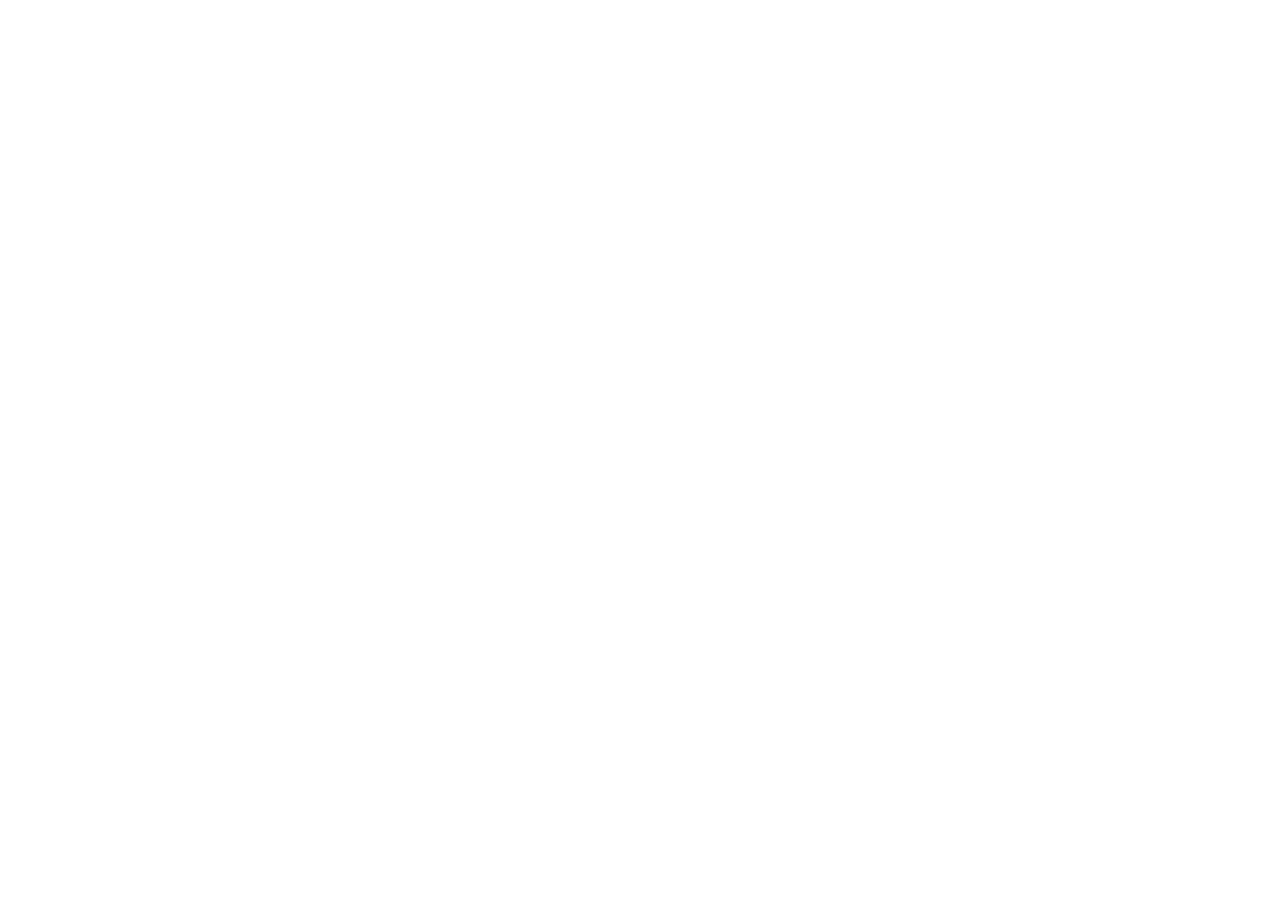
==== index.html @ fde87c72 "Add files via upload" ====
<!DOCTYPE html>
<html lang="en">
    <head>
        <meta charset="UTF-8" />
        <meta http-equiv="X-UA-Compatible" content="IE=edge" />
        <meta name="viewport" content="width=device-width, initial-scale=1.0" />
        <title>Document</title>
        <link rel="stylesheet" href="css/404.css" />
    </head>
    <body>
        <!-- tsParticles container -->
        <div id="tsparticles">
        </div>
        <section class="text">
          <h1>Gilberto é o cara!</h1>
		  <h2>Site criado exclusivamente para armazenamento de projetos e links aleatórios.</h2>
        </section>
        <script
            type="text/javascript"
            src="https://cdn.jsdelivr.net/npm/tsparticles@2.3.4/tsparticles.bundle.min.js"
        ></script>
        <script src="tsparticles.engine.min.js"></script>
        <script src="js/404.js"></script>
    </body>
</html>
---- css/404.css ----
@import url('https://fonts.googleapis.com/css?family=Audiowide');
@import url('https://fonts.googleapis.com/css?family=Roboto+Mono');
/* ---- reset ---- */
body {
    margin: 0;
    font: normal 75% Arial, Helvetica, sans-serif;
}
canvas {
    display: block;
    vertical-align: bottom;
}
/* ---- tsparticles container ---- */
.github {
    bottom: 10px;
    right: 10px;
    position: fixed;
    border-radius: 10px;
    background: #fff;
    padding: 0 12px 6px 12px;
    border: 1px solid #000;
}

.github a:hover,
.github a:link,
.github a:visited,
.github a:active {
    color: #000;
    text-decoration: none;
}

.github img {
    height: 30px;
}

.github #gh-project {
    font-size: 20px;
    padding-left: 5px;
    font-weight: bold;
    vertical-align: bottom;
}
.textContainer {
    position: absolute;
    color: white;
}
#tsparticles {
    z-index: 0;
    position: fixed;
    width: 100%;
    height: 100%;
    top: 0;
    left: 0;
    margin: 0;
}
section{
    position: absolute;
    width:100%;
    text-align: center;
    color:white;
}
section h1{
    font-family: 'Audiowide', sans-serif;
    font-size: 11rem;
    margin:0%;
    margin-top: 4rem;
}
section h2{
    font-family: 'Roboto Mono',sans-serif;
    font-size: 2rem;
    margin:0%;
}
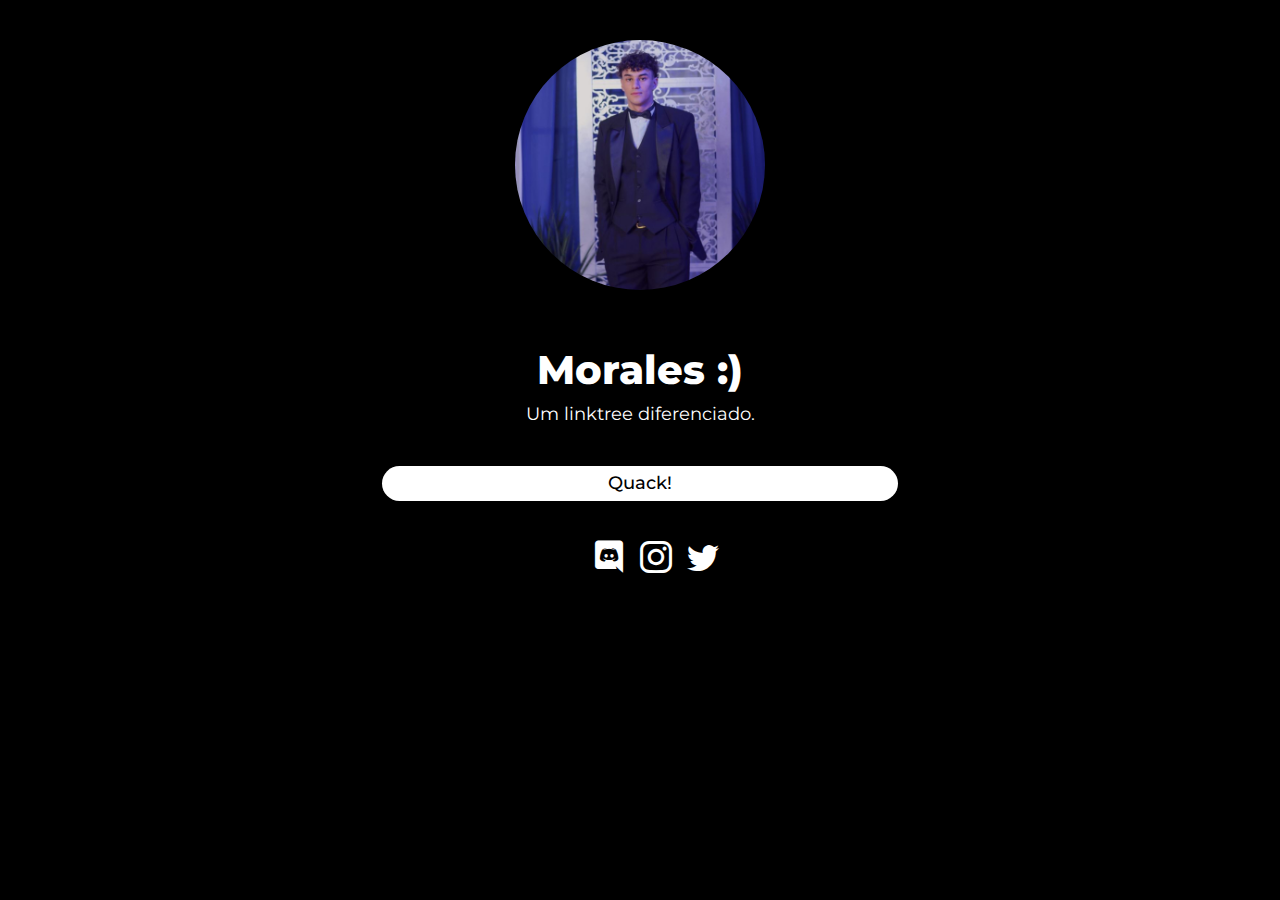
==== commit 6e8ceabf: "Add files via upload" ====
--- a/index.html
+++ b/index.html
@@ -1,25 +1,64 @@
-<!DOCTYPE html>
-<html lang="en">
-    <head>
-        <meta charset="UTF-8" />
-        <meta http-equiv="X-UA-Compatible" content="IE=edge" />
-        <meta name="viewport" content="width=device-width, initial-scale=1.0" />
-        <title>Document</title>
-        <link rel="stylesheet" href="css/404.css" />
-    </head>
-    <body>
-        <!-- tsParticles container -->
-        <div id="tsparticles">
+<!doctype html>
+<html lang="pt-br">
+<head>
+    <meta charset="utf-8">
+    <meta name="viewport" content="width=device-width, initial-scale=1">
+    <meta name="author" content="Gilberto Morales">
+    <meta name="description" content="Site criado para portifólio.">
+    <title>Morales</title>
+    <link rel="shortcut icon" href=favicon.png/>
+    <link rel="stylesheet" type="text/css" href="css/style.css">
+    <link rel="stylesheet" type="text/css" href="font/bootstrap-icons.css">
+    <link rel="stylesheet" type="text/css" href="css/bootstrap.min.css">
+    <link rel="preconnect" href="https://fonts.gstatic.com">
+    <link href="https://fonts.googleapis.com/css2?family=Montserrat:wght@400;500;600;700;800&display=swap" rel="stylesheet">
+</head>
+<body>
+    <main>
+        <div class="container-fluid photo" id="top">
+            <div class="row">
+                <div class="col">
+                    <p>
+                        <img src="img/profile.jpg">
+                    </p>
+                </div>
+            </div>
         </div>
-        <section class="text">
-          <h1>Gilberto é o cara!</h1>
-		  <h2>Site criado exclusivamente para armazenamento de projetos e links aleatórios.</h2>
-        </section>
-        <script
-            type="text/javascript"
-            src="https://cdn.jsdelivr.net/npm/tsparticles@2.3.4/tsparticles.bundle.min.js"
-        ></script>
-        <script src="tsparticles.engine.min.js"></script>
-        <script src="js/404.js"></script>
-    </body>
+        <div class="container-fluid title">
+            <div class="row">
+                <div class="col">
+                    <h1>Morales :)</h1>
+                </div>
+            </div>
+        </div>
+        <div class="container-fluid bio">
+            <div class="row">
+                <div class="col">
+                    <p>Um linktree diferenciado.</p>
+                </div>
+            </div>
+        </div>
+        <div class="container-fluid links">
+            <div class="row">
+                <div class="col">
+                    <a href="quack.webm" target="_blank" class="botao">
+                        <p>Quack!</p>
+                    </a>
+                </div>
+            </div>
+        </div>
+        <div class="container-fluid social">
+            <div class="row">
+                <div class="col">
+                    <ul>
+						<li><a href="https://discord.gg/ZBpVePUQ2w" target="_blank"><i class="bi bi-discord" style="font-size: 2rem;" title="Discord"></i></a></li>
+                        <li><a href="https://www.instagram.com/gilbertomrls/" target="_blank"><i class="bi bi-instagram" style="font-size: 2rem;" title="Instagram"></i></a></li>
+						<li><a href="https://twitter.com/morasjdjwhsndnd?s=11&t=XfQW7jAzZyw-CHXIBh0waA" target="_blank"><i class="bi bi-twitter" style="font-size: 2rem;" title="Twitter"></i></a></li>
+                    </ul>
+                </div>
+            </div>
+        </div>
+    </main>
+</body>
+    <script src="js/bootstrap.js"></script>
 </html>
--- a/css/style.css
+++ b/css/style.css
@@ -0,0 +1,107 @@
+body {
+    /* Mudar cor do fundo */
+    background-color: #000000!important;
+    /* Mudar família da fonte */
+    font-family:'Montserrat', sans-serif!important;
+    /* Mudar cor da fonte */
+    color: #ffffff!important;
+    /* Não alterar */
+    font-size: 1.1rem!important;
+    line-height: 1.5rem!important;
+    text-align: center!important;
+}
+
+.container-fluid {
+    max-width: 540px;
+}
+
+/* PHOTO */
+.photo {
+    margin-top: 40px;
+    margin-bottom: 40px;
+}
+
+.photo img {
+    border-radius: 50%;
+    max-width: 250px;
+}
+
+/* TITLE */
+.title h1 {
+    font-weight: 800;
+    font-size: 2.5rem;
+    line-height: 3rem;;
+}
+
+.title h2 {
+    font-weight: 500;
+    font-size: 1.5rem;
+    line-height: 2.5rem;;
+}
+
+/* LINKS*/
+.links {
+    margin-bottom: 40px;
+}
+
+/* BOTÃO */
+.botao {
+    /* Mudar cor da fonte do botão */
+    color: #000000;
+    /* Mudar cor de fundo do botão */
+    background-color: #ffffff;
+    /* Não alterar */
+    max-width: 100%;
+    min-height: 2.2rem;
+    vertical-align: middle;
+    margin-top: 1.5rem;
+    font-weight: 500;
+    text-decoration: none;
+    display: block;
+    border-radius: 50px;
+    padding-top: 0.3rem;
+}
+
+.botao:hover {
+    /* Cor do texto e fundo - Quando tem link */
+    color: #ffffff;
+    background-color: #e7323f;
+}
+
+/* SOCIAL */
+.social {
+    margin-bottom: 40px;
+}
+.social a {
+    text-decoration: none;
+    /* Mudar cor da fonte do ícone */
+    color: #ffffff;
+}
+
+.social a:hover {
+    /* Cor do ícone - Quando tem link */
+    text-decoration: none;
+    color: #e7323f;
+}
+
+.social ul li {
+    display: inline;
+    list-style-type: none;
+    margin: 0;
+    padding: 5px;
+}
+
+/* FOOTER */
+footer {
+    font-size: 0.8rem;
+    line-height: 1rem;
+}
+
+footer a {
+    text-decoration: none;
+    color: #ffffff;
+}
+
+footer a:hover {
+    color: #e7323f;
+}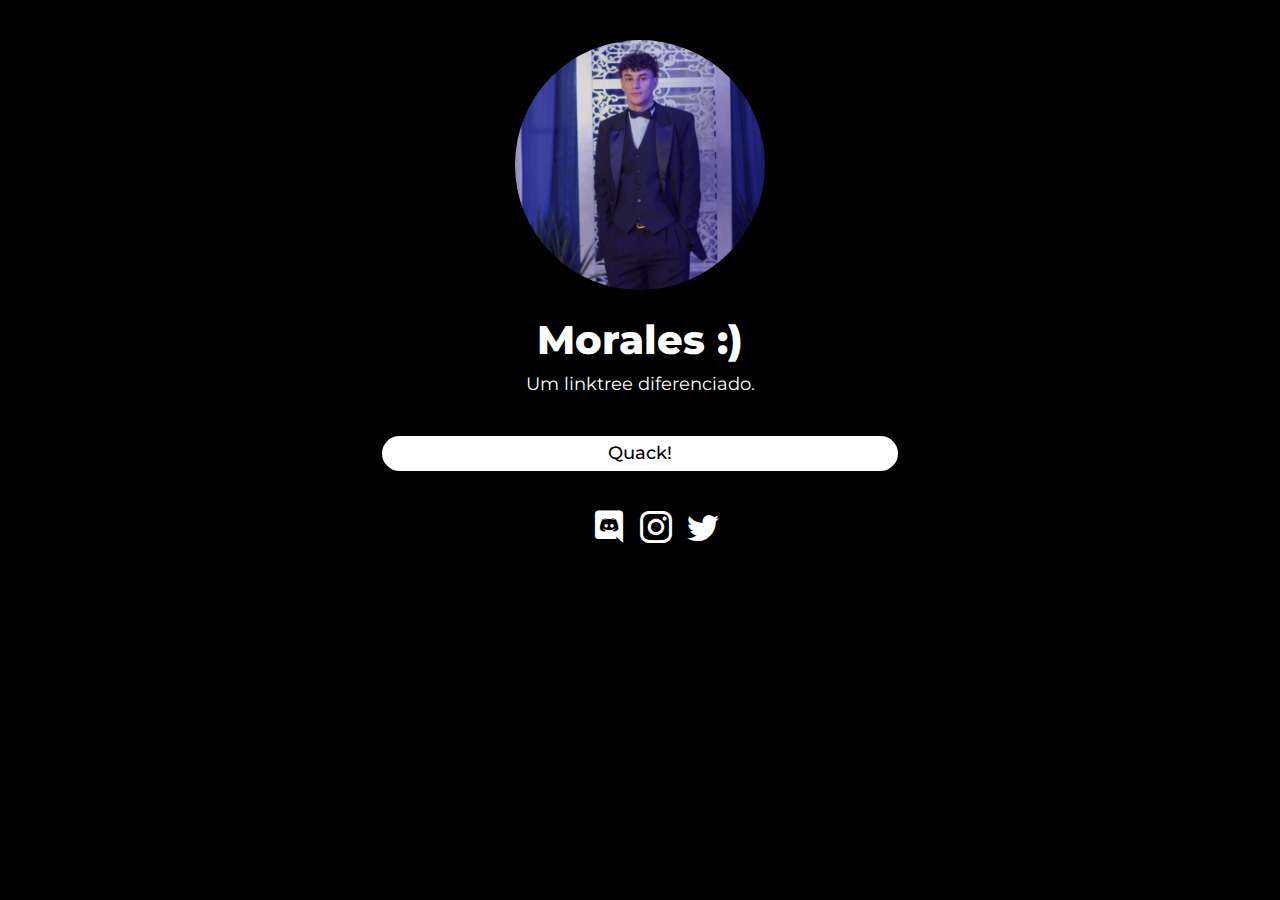
==== commit 2b9e752d: "Update index.html" ====
--- a/index.html
+++ b/index.html
@@ -1,64 +1,64 @@
-<!doctype html>
-<html lang="pt-br">
-<head>
-    <meta charset="utf-8">
-    <meta name="viewport" content="width=device-width, initial-scale=1">
-    <meta name="author" content="Gilberto Morales">
-    <meta name="description" content="Site criado para portifólio.">
-    <title>Morales</title>
-    <link rel="shortcut icon" href=favicon.png/>
-    <link rel="stylesheet" type="text/css" href="css/style.css">
-    <link rel="stylesheet" type="text/css" href="font/bootstrap-icons.css">
-    <link rel="stylesheet" type="text/css" href="css/bootstrap.min.css">
-    <link rel="preconnect" href="https://fonts.gstatic.com">
-    <link href="https://fonts.googleapis.com/css2?family=Montserrat:wght@400;500;600;700;800&display=swap" rel="stylesheet">
-</head>
-<body>
-    <main>
-        <div class="container-fluid photo" id="top">
-            <div class="row">
-                <div class="col">
-                    <p>
-                        <img src="img/profile.jpg">
-                    </p>
-                </div>
-            </div>
-        </div>
-        <div class="container-fluid title">
-            <div class="row">
-                <div class="col">
-                    <h1>Morales :)</h1>
-                </div>
-            </div>
-        </div>
-        <div class="container-fluid bio">
-            <div class="row">
-                <div class="col">
-                    <p>Um linktree diferenciado.</p>
-                </div>
-            </div>
-        </div>
-        <div class="container-fluid links">
-            <div class="row">
-                <div class="col">
-                    <a href="quack.webm" target="_blank" class="botao">
-                        <p>Quack!</p>
-                    </a>
-                </div>
-            </div>
-        </div>
-        <div class="container-fluid social">
-            <div class="row">
-                <div class="col">
-                    <ul>
-						<li><a href="https://discord.gg/ZBpVePUQ2w" target="_blank"><i class="bi bi-discord" style="font-size: 2rem;" title="Discord"></i></a></li>
-                        <li><a href="https://www.instagram.com/gilbertomrls/" target="_blank"><i class="bi bi-instagram" style="font-size: 2rem;" title="Instagram"></i></a></li>
-						<li><a href="https://twitter.com/morasjdjwhsndnd?s=11&t=XfQW7jAzZyw-CHXIBh0waA" target="_blank"><i class="bi bi-twitter" style="font-size: 2rem;" title="Twitter"></i></a></li>
-                    </ul>
-                </div>
-            </div>
-        </div>
-    </main>
-</body>
-    <script src="js/bootstrap.js"></script>
-</html>
+<!doctype html>&#13;
+<html lang="&#112;&#116;&#45;&#98;&#114;">&#13;
+<head>&#13;
+&#32;&#32;&#32;&#32;<meta charset="&#117;&#116;&#102;&#45;&#56;">&#13;
+&#32;&#32;&#32;&#32;<meta name="&#118;&#105;&#101;&#119;&#112;&#111;&#114;&#116;" content="&#119;&#105;&#100;&#116;&#104;&#61;&#100;&#101;&#118;&#105;&#99;&#101;&#45;&#119;&#105;&#100;&#116;&#104;&#44;&#32;&#105;&#110;&#105;&#116;&#105;&#97;&#108;&#45;&#115;&#99;&#97;&#108;&#101;&#61;&#49;">&#13;
+&#32;&#32;&#32;&#32;<meta name="&#97;&#117;&#116;&#104;&#111;&#114;" content="&#71;&#105;&#108;&#98;&#101;&#114;&#116;&#111;&#32;&#77;&#111;&#114;&#97;&#108;&#101;&#115;">&#13;
+&#32;&#32;&#32;&#32;<meta name="&#100;&#101;&#115;&#99;&#114;&#105;&#112;&#116;&#105;&#111;&#110;" content="&#83;&#105;&#116;&#101;&#32;&#99;&#114;&#105;&#97;&#100;&#111;&#32;&#112;&#97;&#114;&#97;&#32;&#112;&#111;&#114;&#116;&#105;&#102;&#195;&#179;&#108;&#105;&#111;&#46;">&#13;
+&#32;&#32;&#32;&#32;<title>&#77;&#111;&#114;&#97;&#108;&#101;&#115;</title>&#13;
+&#32;&#32;&#32;&#32;<link rel="&#115;&#104;&#111;&#114;&#116;&#99;&#117;&#116;&#32;&#105;&#99;&#111;&#110;" href=favicon.png/>&#13;
+&#32;&#32;&#32;&#32;<link rel="&#115;&#116;&#121;&#108;&#101;&#115;&#104;&#101;&#101;&#116;" type="&#116;&#101;&#120;&#116;&#47;&#99;&#115;&#115;" href="&#99;&#115;&#115;&#47;&#115;&#116;&#121;&#108;&#101;&#46;&#99;&#115;&#115;">&#13;
+&#32;&#32;&#32;&#32;<link rel="&#115;&#116;&#121;&#108;&#101;&#115;&#104;&#101;&#101;&#116;" type="&#116;&#101;&#120;&#116;&#47;&#99;&#115;&#115;" href="&#102;&#111;&#110;&#116;&#47;&#98;&#111;&#111;&#116;&#115;&#116;&#114;&#97;&#112;&#45;&#105;&#99;&#111;&#110;&#115;&#46;&#99;&#115;&#115;">&#13;
+&#32;&#32;&#32;&#32;<link rel="&#115;&#116;&#121;&#108;&#101;&#115;&#104;&#101;&#101;&#116;" type="&#116;&#101;&#120;&#116;&#47;&#99;&#115;&#115;" href="&#99;&#115;&#115;&#47;&#98;&#111;&#111;&#116;&#115;&#116;&#114;&#97;&#112;&#46;&#109;&#105;&#110;&#46;&#99;&#115;&#115;">&#13;
+&#32;&#32;&#32;&#32;<link rel="&#112;&#114;&#101;&#99;&#111;&#110;&#110;&#101;&#99;&#116;" href="&#104;&#116;&#116;&#112;&#115;&#58;&#47;&#47;&#102;&#111;&#110;&#116;&#115;&#46;&#103;&#115;&#116;&#97;&#116;&#105;&#99;&#46;&#99;&#111;&#109;">&#13;
+&#32;&#32;&#32;&#32;<link href="&#104;&#116;&#116;&#112;&#115;&#58;&#47;&#47;&#102;&#111;&#110;&#116;&#115;&#46;&#103;&#111;&#111;&#103;&#108;&#101;&#97;&#112;&#105;&#115;&#46;&#99;&#111;&#109;&#47;&#99;&#115;&#115;&#50;&#63;&#102;&#97;&#109;&#105;&#108;&#121;&#61;&#77;&#111;&#110;&#116;&#115;&#101;&#114;&#114;&#97;&#116;&#58;&#119;&#103;&#104;&#116;&#64;&#52;&#48;&#48;&#59;&#53;&#48;&#48;&#59;&#54;&#48;&#48;&#59;&#55;&#48;&#48;&#59;&#56;&#48;&#48;&#38;&#100;&#105;&#115;&#112;&#108;&#97;&#121;&#61;&#115;&#119;&#97;&#112;" rel="&#115;&#116;&#121;&#108;&#101;&#115;&#104;&#101;&#101;&#116;">&#13;
+</head>&#13;
+<body>&#13;
+&#32;&#32;&#32;&#32;<main>&#13;
+&#32;&#32;&#32;&#32;&#32;&#32;&#32;&#32;<div class="&#99;&#111;&#110;&#116;&#97;&#105;&#110;&#101;&#114;&#45;&#102;&#108;&#117;&#105;&#100;&#32;&#112;&#104;&#111;&#116;&#111;" id="&#116;&#111;&#112;">&#13;
+&#32;&#32;&#32;&#32;&#32;&#32;&#32;&#32;&#32;&#32;&#32;&#32;<div class="&#114;&#111;&#119;">&#13;
+&#32;&#32;&#32;&#32;&#32;&#32;&#32;&#32;&#32;&#32;&#32;&#32;&#32;&#32;&#32;&#32;<div class="&#99;&#111;&#108;">&#13;
+&#32;&#32;&#32;&#32;&#32;&#32;&#32;&#32;&#32;&#32;&#32;&#32;&#32;&#32;&#32;&#32;&#32;&#32;&#32;&#32;<p>&#13;
+&#32;&#32;&#32;&#32;&#32;&#32;&#32;&#32;&#32;&#32;&#32;&#32;&#32;&#32;&#32;&#32;&#32;&#32;&#32;&#32;&#32;&#32;&#32;&#32;<img src="&#105;&#109;&#103;&#47;&#112;&#114;&#111;&#102;&#105;&#108;&#101;&#46;&#106;&#112;&#103;">&#13;
+&#32;&#32;&#32;&#32;&#32;&#32;&#32;&#32;&#32;&#32;&#32;&#32;&#32;&#32;&#32;&#32;&#32;&#32;&#32;&#32;</p>&#13;
+&#32;&#32;&#32;&#32;&#32;&#32;&#32;&#32;&#32;&#32;&#32;&#32;&#32;&#32;&#32;&#32;</div>&#13;
+&#32;&#32;&#32;&#32;&#32;&#32;&#32;&#32;&#32;&#32;&#32;&#32;</div>&#13;
+&#32;&#32;&#32;&#32;&#32;&#32;&#32;&#32;</div>&#13;
+&#32;&#32;&#32;&#32;&#32;&#32;&#32;&#32;<div class="&#99;&#111;&#110;&#116;&#97;&#105;&#110;&#101;&#114;&#45;&#102;&#108;&#117;&#105;&#100;&#32;&#116;&#105;&#116;&#108;&#101;">&#13;
+&#32;&#32;&#32;&#32;&#32;&#32;&#32;&#32;&#32;&#32;&#32;&#32;<div class="&#114;&#111;&#119;">&#13;
+&#32;&#32;&#32;&#32;&#32;&#32;&#32;&#32;&#32;&#32;&#32;&#32;&#32;&#32;&#32;&#32;<div class="&#99;&#111;&#108;">&#13;
+&#32;&#32;&#32;&#32;&#32;&#32;&#32;&#32;&#32;&#32;&#32;&#32;&#32;&#32;&#32;&#32;&#32;&#32;&#32;&#32;<h1>&#77;&#111;&#114;&#97;&#108;&#101;&#115;&#32;&#58;&#41;</h1>&#13;
+&#32;&#32;&#32;&#32;&#32;&#32;&#32;&#32;&#32;&#32;&#32;&#32;&#32;&#32;&#32;&#32;</div>&#13;
+&#32;&#32;&#32;&#32;&#32;&#32;&#32;&#32;&#32;&#32;&#32;&#32;</div>&#13;
+&#32;&#32;&#32;&#32;&#32;&#32;&#32;&#32;</div>&#13;
+&#32;&#32;&#32;&#32;&#32;&#32;&#32;&#32;<div class="&#99;&#111;&#110;&#116;&#97;&#105;&#110;&#101;&#114;&#45;&#102;&#108;&#117;&#105;&#100;&#32;&#98;&#105;&#111;">&#13;
+&#32;&#32;&#32;&#32;&#32;&#32;&#32;&#32;&#32;&#32;&#32;&#32;<div class="&#114;&#111;&#119;">&#13;
+&#32;&#32;&#32;&#32;&#32;&#32;&#32;&#32;&#32;&#32;&#32;&#32;&#32;&#32;&#32;&#32;<div class="&#99;&#111;&#108;">&#13;
+&#32;&#32;&#32;&#32;&#32;&#32;&#32;&#32;&#32;&#32;&#32;&#32;&#32;&#32;&#32;&#32;&#32;&#32;&#32;&#32;<p>&#85;&#109;&#32;&#108;&#105;&#110;&#107;&#116;&#114;&#101;&#101;&#32;&#100;&#105;&#102;&#101;&#114;&#101;&#110;&#99;&#105;&#97;&#100;&#111;&#46;</p>&#13;
+&#32;&#32;&#32;&#32;&#32;&#32;&#32;&#32;&#32;&#32;&#32;&#32;&#32;&#32;&#32;&#32;</div>&#13;
+&#32;&#32;&#32;&#32;&#32;&#32;&#32;&#32;&#32;&#32;&#32;&#32;</div>&#13;
+&#32;&#32;&#32;&#32;&#32;&#32;&#32;&#32;</div>&#13;
+&#32;&#32;&#32;&#32;&#32;&#32;&#32;&#32;<div class="&#99;&#111;&#110;&#116;&#97;&#105;&#110;&#101;&#114;&#45;&#102;&#108;&#117;&#105;&#100;&#32;&#108;&#105;&#110;&#107;&#115;">&#13;
+&#32;&#32;&#32;&#32;&#32;&#32;&#32;&#32;&#32;&#32;&#32;&#32;<div class="&#114;&#111;&#119;">&#13;
+&#32;&#32;&#32;&#32;&#32;&#32;&#32;&#32;&#32;&#32;&#32;&#32;&#32;&#32;&#32;&#32;<div class="&#99;&#111;&#108;">&#13;
+&#32;&#32;&#32;&#32;&#32;&#32;&#32;&#32;&#32;&#32;&#32;&#32;&#32;&#32;&#32;&#32;&#32;&#32;&#32;&#32;<a href="&#113;&#117;&#97;&#99;&#107;&#46;&#119;&#101;&#98;&#109;" target="&#95;&#98;&#108;&#97;&#110;&#107;" class="&#98;&#111;&#116;&#97;&#111;">&#13;
+&#32;&#32;&#32;&#32;&#32;&#32;&#32;&#32;&#32;&#32;&#32;&#32;&#32;&#32;&#32;&#32;&#32;&#32;&#32;&#32;&#32;&#32;&#32;&#32;<p>&#81;&#117;&#97;&#99;&#107;&#33;</p>&#13;
+&#32;&#32;&#32;&#32;&#32;&#32;&#32;&#32;&#32;&#32;&#32;&#32;&#32;&#32;&#32;&#32;&#32;&#32;&#32;&#32;</a>&#13;
+&#32;&#32;&#32;&#32;&#32;&#32;&#32;&#32;&#32;&#32;&#32;&#32;&#32;&#32;&#32;&#32;</div>&#13;
+&#32;&#32;&#32;&#32;&#32;&#32;&#32;&#32;&#32;&#32;&#32;&#32;</div>&#13;
+&#32;&#32;&#32;&#32;&#32;&#32;&#32;&#32;</div>&#13;
+&#32;&#32;&#32;&#32;&#32;&#32;&#32;&#32;<div class="&#99;&#111;&#110;&#116;&#97;&#105;&#110;&#101;&#114;&#45;&#102;&#108;&#117;&#105;&#100;&#32;&#115;&#111;&#99;&#105;&#97;&#108;">&#13;
+&#32;&#32;&#32;&#32;&#32;&#32;&#32;&#32;&#32;&#32;&#32;&#32;<div class="&#114;&#111;&#119;">&#13;
+&#32;&#32;&#32;&#32;&#32;&#32;&#32;&#32;&#32;&#32;&#32;&#32;&#32;&#32;&#32;&#32;<div class="&#99;&#111;&#108;">&#13;
+&#32;&#32;&#32;&#32;&#32;&#32;&#32;&#32;&#32;&#32;&#32;&#32;&#32;&#32;&#32;&#32;&#32;&#32;&#32;&#32;<ul>&#13;
+&#9;&#9;&#9;&#9;&#9;&#9;<li><a href="&#104;&#116;&#116;&#112;&#115;&#58;&#47;&#47;&#100;&#105;&#115;&#99;&#111;&#114;&#100;&#46;&#103;&#103;&#47;&#90;&#66;&#112;&#86;&#101;&#80;&#85;&#81;&#50;&#119;" target="&#95;&#98;&#108;&#97;&#110;&#107;"><i class="&#98;&#105;&#32;&#98;&#105;&#45;&#100;&#105;&#115;&#99;&#111;&#114;&#100;" style="&#102;&#111;&#110;&#116;&#45;&#115;&#105;&#122;&#101;&#58;&#32;&#50;&#114;&#101;&#109;&#59;" title="&#68;&#105;&#115;&#99;&#111;&#114;&#100;"></i></a></li>&#13;
+&#32;&#32;&#32;&#32;&#32;&#32;&#32;&#32;&#32;&#32;&#32;&#32;&#32;&#32;&#32;&#32;&#32;&#32;&#32;&#32;&#32;&#32;&#32;&#32;<li><a href="&#104;&#116;&#116;&#112;&#115;&#58;&#47;&#47;&#119;&#119;&#119;&#46;&#105;&#110;&#115;&#116;&#97;&#103;&#114;&#97;&#109;&#46;&#99;&#111;&#109;&#47;&#103;&#105;&#108;&#98;&#101;&#114;&#116;&#111;&#109;&#114;&#108;&#115;&#47;" target="&#95;&#98;&#108;&#97;&#110;&#107;"><i class="&#98;&#105;&#32;&#98;&#105;&#45;&#105;&#110;&#115;&#116;&#97;&#103;&#114;&#97;&#109;" style="&#102;&#111;&#110;&#116;&#45;&#115;&#105;&#122;&#101;&#58;&#32;&#50;&#114;&#101;&#109;&#59;" title="&#73;&#110;&#115;&#116;&#97;&#103;&#114;&#97;&#109;"></i></a></li>&#13;
+&#9;&#9;&#9;&#9;&#9;&#9;<li><a href="&#104;&#116;&#116;&#112;&#115;&#58;&#47;&#47;&#116;&#119;&#105;&#116;&#116;&#101;&#114;&#46;&#99;&#111;&#109;&#47;&#109;&#111;&#114;&#97;&#115;&#106;&#100;&#106;&#119;&#104;&#115;&#110;&#100;&#110;&#100;&#63;&#115;&#61;&#49;&#49;&#38;&#116;&#61;&#88;&#102;&#81;&#87;&#55;&#106;&#65;&#122;&#90;&#121;&#119;&#45;&#67;&#72;&#88;&#73;&#66;&#104;&#48;&#119;&#97;&#65;" target="&#95;&#98;&#108;&#97;&#110;&#107;"><i class="&#98;&#105;&#32;&#98;&#105;&#45;&#116;&#119;&#105;&#116;&#116;&#101;&#114;" style="&#102;&#111;&#110;&#116;&#45;&#115;&#105;&#122;&#101;&#58;&#32;&#50;&#114;&#101;&#109;&#59;" title="&#84;&#119;&#105;&#116;&#116;&#101;&#114;"></i></a></li>&#13;
+&#32;&#32;&#32;&#32;&#32;&#32;&#32;&#32;&#32;&#32;&#32;&#32;&#32;&#32;&#32;&#32;&#32;&#32;&#32;&#32;</ul>&#13;
+&#32;&#32;&#32;&#32;&#32;&#32;&#32;&#32;&#32;&#32;&#32;&#32;&#32;&#32;&#32;&#32;</div>&#13;
+&#32;&#32;&#32;&#32;&#32;&#32;&#32;&#32;&#32;&#32;&#32;&#32;</div>&#13;
+&#32;&#32;&#32;&#32;&#32;&#32;&#32;&#32;</div>&#13;
+&#32;&#32;&#32;&#32;</main>&#13;
+</body>&#13;
+&#32;&#32;&#32;&#32;<script src="&#106;&#115;&#47;&#98;&#111;&#111;&#116;&#115;&#116;&#114;&#97;&#112;&#46;&#106;&#115;"></script>&#13;
+</html>&#13;
